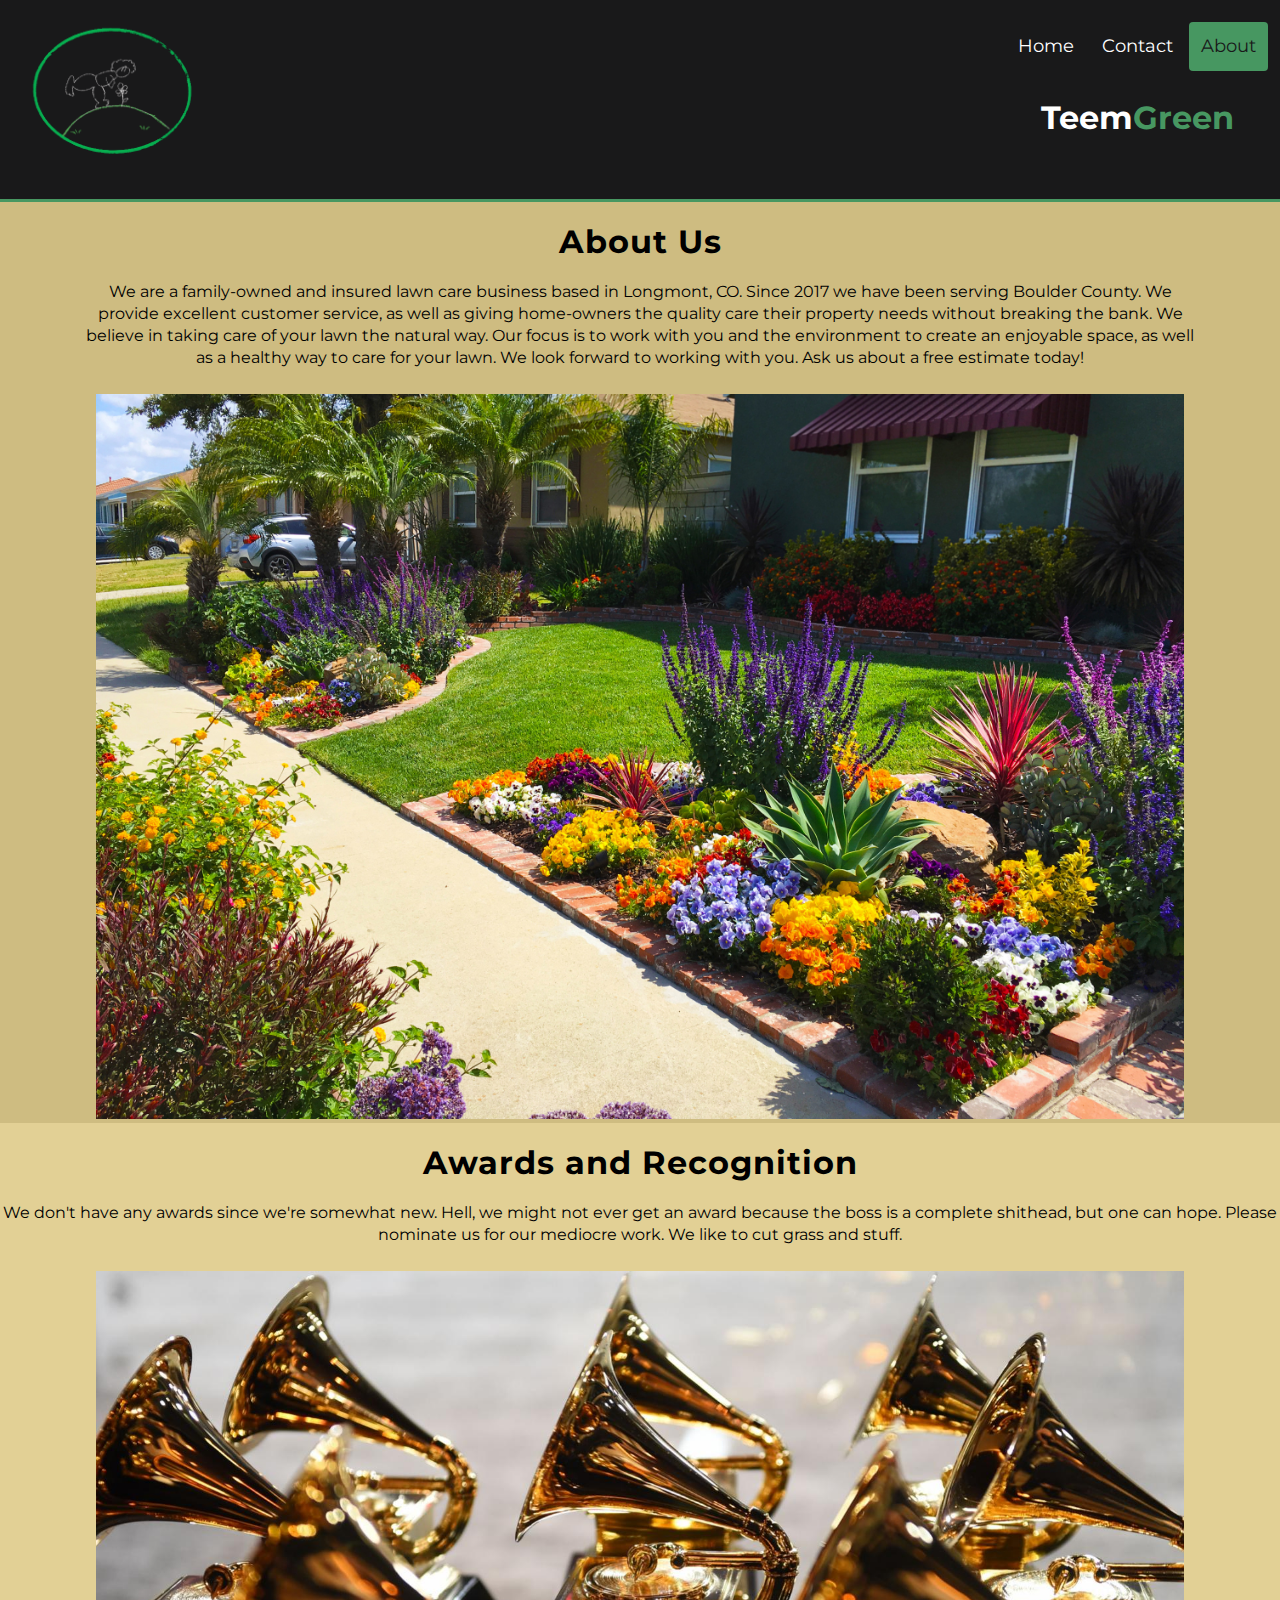
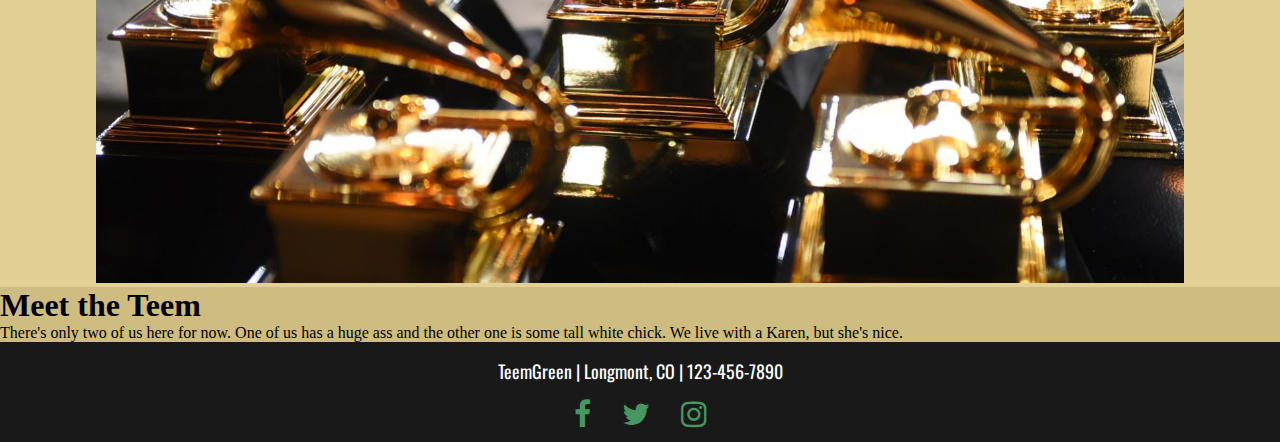
==== about.html @ 5f831e68 "nnnn" ====
<!DOCTYPE html>
<html lang="en">
<head>
    <meta charset="UTF-8">
    <meta name="viewport" content="width=device-width, initial-scale=1.0">
    <title>About</title>
    <link rel="stylesheet" href="style.css
    ">
    <link href="https://fonts.googleapis.com/css2?family=Montserrat&display=swap" rel="stylesheet">
    <link href="https://fonts.googleapis.com/css2?family=Oswald:wght@300&display=swap" rel="stylesheet">
    <link rel="stylesheet" href="https://cdnjs.cloudflare.com/ajax/libs/font-awesome/4.7.0/css/font-awesome.min.css">
    <link href="https://fonts.googleapis.com/css2?family=Marck+Script&display=swap" rel="stylesheet">

</head>

<body>
    <header>
        <img class="dan-logo" src="dan-logo.png">
        
        <div class="header-right">
            <a href="./index.html">Home</a>
            <a href="./contact.html">Contact</a>
            <a class="active" href="./about.html">About</a>
            <h1>Teem<span>Green</span></h1>
            </div>
      
        </div>

        
    </header>

</body>

<section class="about-us">
    <h1>About Us</h1>
    <p>We are a family-owned and insured lawn care business based in Longmont, CO. Since 2017 we have been serving Boulder County. We provide excellent customer service, as well as giving home-owners the quality care their property needs without breaking the bank. We believe in taking care of your lawn the natural way. Our focus is to work with you and the environment to create an enjoyable space, as well as a healthy way to care for your lawn. We look forward to working with you. Ask us about a free estimate today! </p>
    <img src="./landscape4.jpg">
</section>

<section class="awards">
    <h1>Awards and Recognition</h1>
    <p>We don't have any awards since we're somewhat new. Hell, we might not ever get an award because the boss is a complete shithead, but one can hope. Please nominate us for our mediocre work. We like to cut grass and stuff.</p>
    <img src="./grammys.jpg">
</section>

<section class="meet-the-teem">
    <h1>Meet the Teem</h1>
    <p>There's only two of us here for now. One of us has a huge ass and the other one is some tall white chick. We live with a Karen, but she's nice.</p>
</section>
<footer>
    <p>TeemGreen | Longmont, CO | 123-456-7890</p>
    
    <div class="social-media-btns" class="icon-fade">
        <a href="#" class="fa fa-facebook"></a>
        <a href="#" class="fa fa-twitter"></a>
        <a href="#" class="fa fa-instagram"></a>
    </div>
</footer>

<script src="./app.js"></script> 


</html>
---- style.css ----
* {
    margin: 0;
    padding: 0;
    box-sizing: border-box;
}

/* 
#19191A black
#479761 green
#CEBC81 yellowish   
#A16E83 dark pink
#B19f9E grayish pink */

/* -------------------------HEADER --------------*/
header {
    overflow: hidden;
    background-color: #19191A;
    padding: 20px 10px;
    /* padding : top bottom */
    border-bottom: 3px solid #479761;
    height: 100%;
}

header a {
    float: left;
    color: white;
    text-align: center;
    padding: 12px;
    text-decoration: none;
    font-size: 18px;
    line-height: 25px; /* sets amount of space above and below inline elements */ 
    border-radius: 4px;
    margin: 2px;
}

.dan-logo {
    width: 220px;
    transform: translate(-20px);
}

header a:hover {
    background-color: #479761;
    color: #19191A;
}

header a.active {
    background-color: #479761;
    color: #19191A;
}

.header-right {
    float: right;
    color: white;
    line-height: 90px;
    font-family: 'Montserrat', sans-serif;
}

.header-right h1 {
    text-align: center;

}
.header-right span {
    color: #479761;
}

/*-------BODY------------*/

section {
    background-color: #CEBC81;
}

.mySlides {
    height: 600px;
}

.home-text {
    font-family: 'Montserrat', sans-serif;
    height: 100%;
    display: flex;
    width: 100%;
}

.home-text h2 {
    text-align: center;
    padding-top: 35px;
}

.home-text p {
    margin: 30px;
    font-size: 14px;
}

.home-text div {
    width: 100%;
}


.motto {
    background-color: rgb(226, 208, 149);
    height: 100%;
}
.motto p {
    padding-top: 30px;
    text-align: center;
    font-family: 'Marck Script', cursive;
    font-size: 24px;
}

.motto h3{
    text-align: right;
    font-family: 'Montserrat', sans-serif;
    padding-right: 16px;
    padding-bottom: 14px;
}

.motto span {
    color: #479761;
}

.services-homepage {
    height: 330px;
    justify-content: center;
    align-items: center;
}

.services-homepage h2{
    text-align: center;
    padding: 20px;
    font-family: 'Montserrat', sans-serif;
}

.services-homepage img {
    width: 300px;
    height: 150px;
} 

.services-homepage p {
    width: 300px;
    height: 50px;
    font-family: 'Montserrat', sans-serif;
    font-size: 12px;
    text-align: center;
    align-items: center;
    background-color: #B19f9E;
    padding-top: 15px;
}

.services-homepage span {
    color: #479761;
}

.services {
    display: grid;
    grid-template-columns: auto auto;
    width: auto;
    justify-content: center;
}

.services div {
    padding: 4px;
}

/*--------------CONTACT PAGE---------*/


.info h1 {
    text-align: center;
    padding: 20px;
    font-family: 'Montserrat', sans-serif;
    font-weight: 900;
    letter-spacing: 2px;
}

.info i {
    font-size: 80px;
    color: #479761;
    padding-left: 10px;
    padding-top: 10px;
}


.contact-info {
    display: grid;
    align-content: center;
    background-image: url(./landscape3.jpg);
    background-size: cover;
    background-repeat: no-repeat;
    background-position: bottom;
    height: 400px;
}

.contact-info div{
    padding: 20px;
}



.contact-page-img img {
    width: 700px;
    
}

.phone-number, .location {
    display: block;
    font-family: 'Montserrat', sans-serif;
    font-size: 14px;
    width: 162px;
    background-color: rgba(160, 160, 160, 0.788);
    justify-self: right;
    text-align: center;
}

.booking h2 {
    background-color: rgb(226, 208, 149);
    text-align: center;
    padding: 20px;
    font-family: 'Montserrat', sans-serif;
    font-size: 16px;
}

.booking span {
    color: #479761;
}

.contact-form {
    height: 275px;
    display: flex;
    justify-content: center;
    
}

input, select, button {
    display: block;
    width: 200px;
    height: 30px;
    text-align: center;
    margin: 5px;
  
}

button {
    background-color: #479761;
    border: none;
    font-family: 'Montserrat', sans-serif;
    font-weight: bolder;
    text-transform: uppercase;
    
}

#fname {
    margin-top: 20px;
}

.map-bg {
    padding-top: 20px;
    padding-left: 15px;
}

#map { 
    width: 300px;
    height: 220px;
    background-color: grey;
}

.subscribe{
    background-color: rgb(226, 208, 149);
    font-family: 'Montserrat', sans-serif;
}

.subscribe h2 {
    text-align: center;
    padding: 20px;
    letter-spacing: 1px;
}

.subscribe p {
    text-align: center;
}

.submit-email {
    display: grid;
    grid-template-columns: auto auto;
    justify-content: center;
    padding: 20px;
}

/* ----------------ABOUT US -----------*/

.about-us {
    text-align: center;
    font-family: 'Montserrat', sans-serif;

}

.about-us h1 {
    padding: 20px;
    letter-spacing: 1px;
}

.about-us p{
    line-height: 22px;
    padding: 0px 80px 25px 80px;
    
}   

.about-us img {
    width: 85%;
    height: 100%;
    
}

.awards {
    text-align: center;
    font-family: 'Montserrat', sans-serif;
    background-color: rgb(226, 208, 149);
}

.awards h1 {
    padding: 20px;
    letter-spacing: 1px;
}

.awards p {
    line-height: 22px;
    padding-bottom: 25px;
}

.awards img {
    width: 85%;
    height: 80%;
}

/* -------FOOTER --------*/

footer {
    height: 100px;
    background-color:  #19191A; 
    color: white;
    font-family: 'Oswald', sans-serif;
    display: grid;
    place-items: center center; /* short hand for align-items and justify items */ 
    justify-content: space-evenly;
}

footer p {
    font-size: 18px;
    padding-top: 15px;
}

footer a {
    text-decoration: none;
    color: #479761;
    padding: 12px;
}

footer a:hover {
    color: white;
}

.social-media-btns {
   font-size: 30px;
}


@media screen and (max-width: 768px) {
    .header {
        display: block;
    }

    .header a {
      float: none;
      display: block;
      text-align: left;
    }
    .header-right {
      float: none;
      display: block;
    }

    .home-text p {
        font-size: 10px;
    }

  }
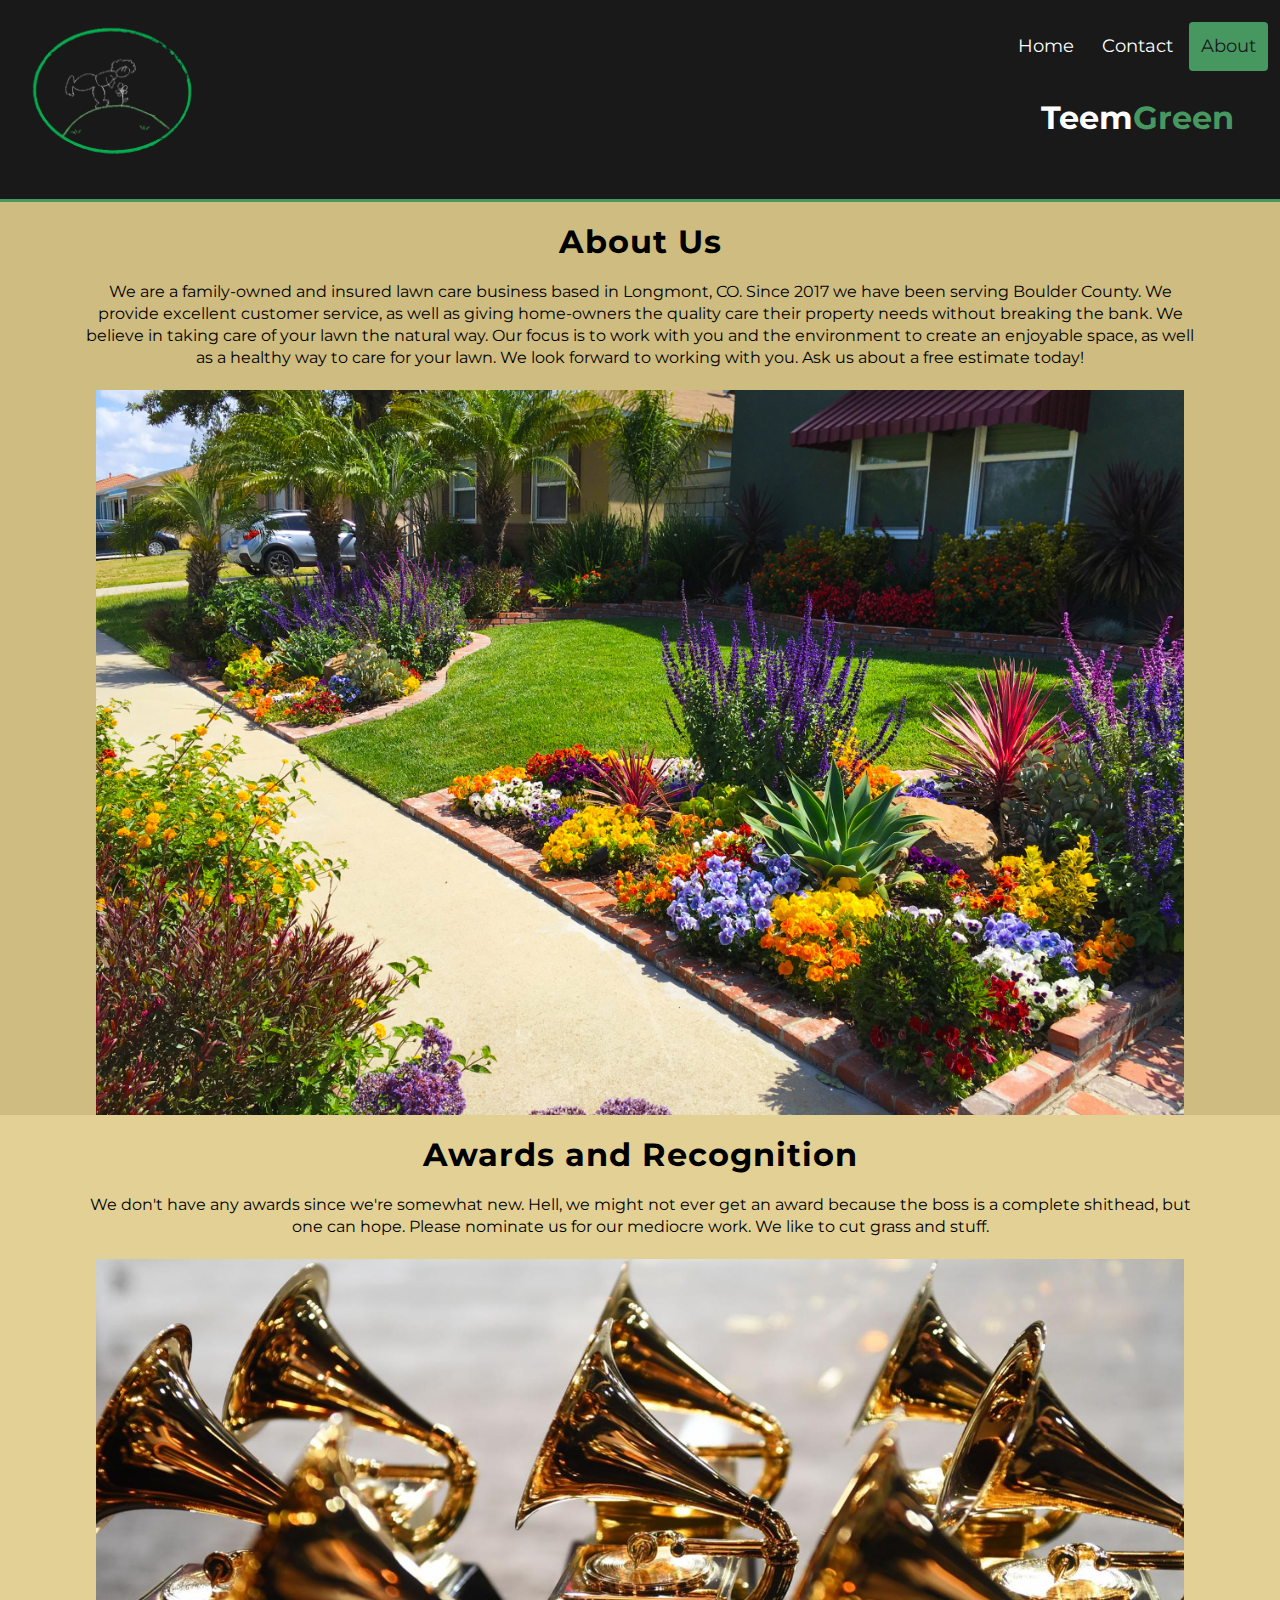
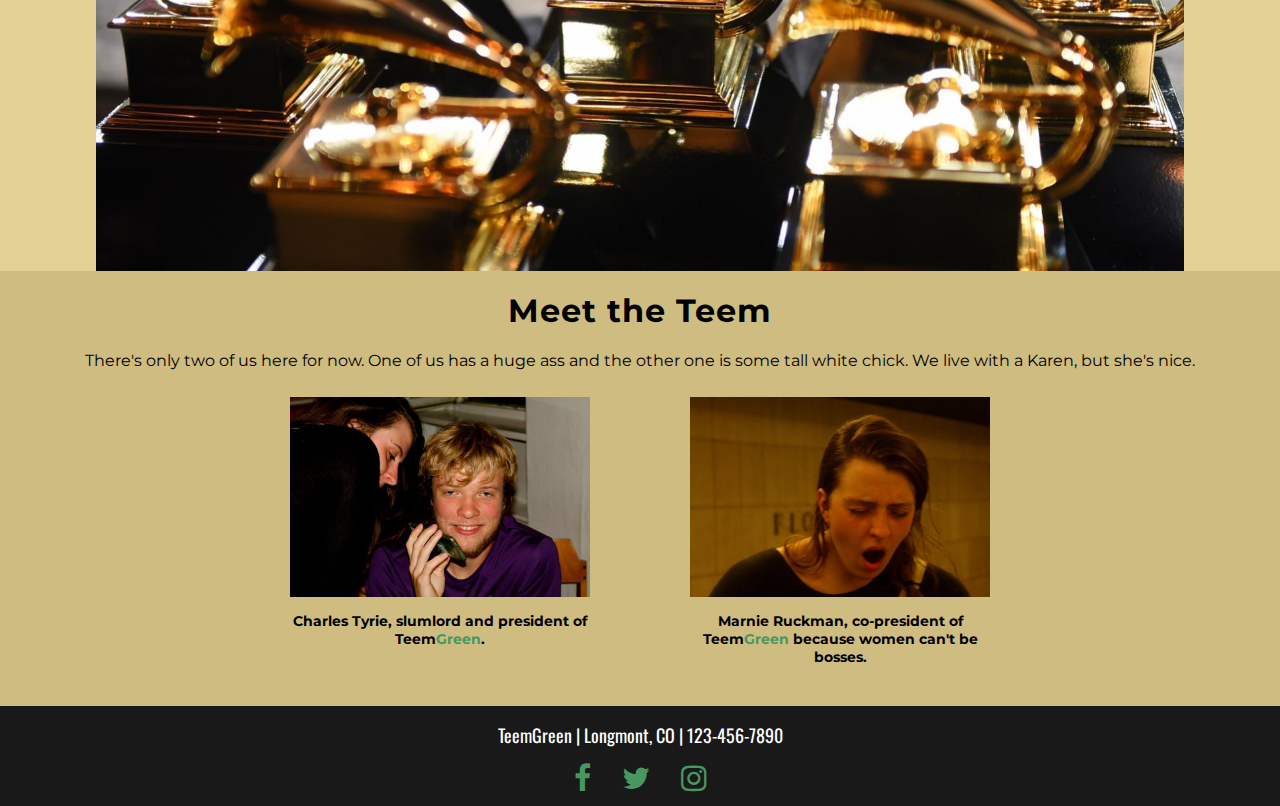
==== commit a83feb34: "rererer" ====
--- a/about.html
+++ b/about.html
@@ -46,6 +46,12 @@
 <section class="meet-the-teem">
     <h1>Meet the Teem</h1>
     <p>There's only two of us here for now. One of us has a huge ass and the other one is some tall white chick. We live with a Karen, but she's nice.</p>
+    <div class="teem">
+        <img src="charles.jpg">
+        <img src="marnie.jpg" id="marn">  
+        <h3>Charles Tyrie, slumlord and president of Teem<span>Green</span>.</h3>
+        <h3>Marnie Ruckman, co-president of Teem<span>Green</span> because women can't be bosses.</h3>
+    </div>
 </section>
 <footer>
     <p>TeemGreen | Longmont, CO | 123-456-7890</p>
--- a/style.css
+++ b/style.css
@@ -141,7 +141,7 @@
     font-size: 12px;
     text-align: center;
     align-items: center;
-    background-color: #B19f9E;
+    background-color: rgb(161, 110, 131, .4);
     padding-top: 15px;
 }
 
@@ -151,8 +151,8 @@
 
 .services {
     display: grid;
-    grid-template-columns: auto auto;
-    width: auto;
+    grid-template-columns: auto auto auto;
+    grid-column-gap: 30px;
     justify-content: center;
 }
 
@@ -289,7 +289,6 @@
 .about-us {
     text-align: center;
     font-family: 'Montserrat', sans-serif;
-
 }
 
 .about-us h1 {
@@ -306,7 +305,7 @@
 .about-us img {
     width: 85%;
     height: 100%;
-    
+    margin: -4px;
 }
 
 .awards {
@@ -323,12 +322,56 @@
 .awards p {
     line-height: 22px;
     padding-bottom: 25px;
+    padding: 0px 80px 25px 80px;
 }
 
 .awards img {
     width: 85%;
     height: 80%;
-}
+    margin: -4px;
+}
+
+.meet-the-teem {
+    font-family: 'Montserrat', sans-serif;
+    text-align: center;
+    height: 435px;
+}
+
+.meet-the-teem h1 {
+    padding: 20px;
+    letter-spacing: 1px;
+}
+
+.meet-the-teem p {
+    padding: 0px 80px 25px 80px;
+    line-height: 22px;
+}
+
+.meet-the-teem img {
+    width: 100%;
+    object-fit: cover;
+}
+
+.meet-the-teem h3 {
+    font-size: 14px;
+}
+
+.teem {
+    display: grid;
+    grid-template-columns: 300px 300px;
+    grid-column-gap: 100px;
+    grid-row-gap: 15px;
+    justify-content: center;
+}
+
+#marn {
+    height: 200px;
+}
+
+.meet-the-teem span {
+    color: #479761;
+}
+
 
 /* -------FOOTER --------*/
 
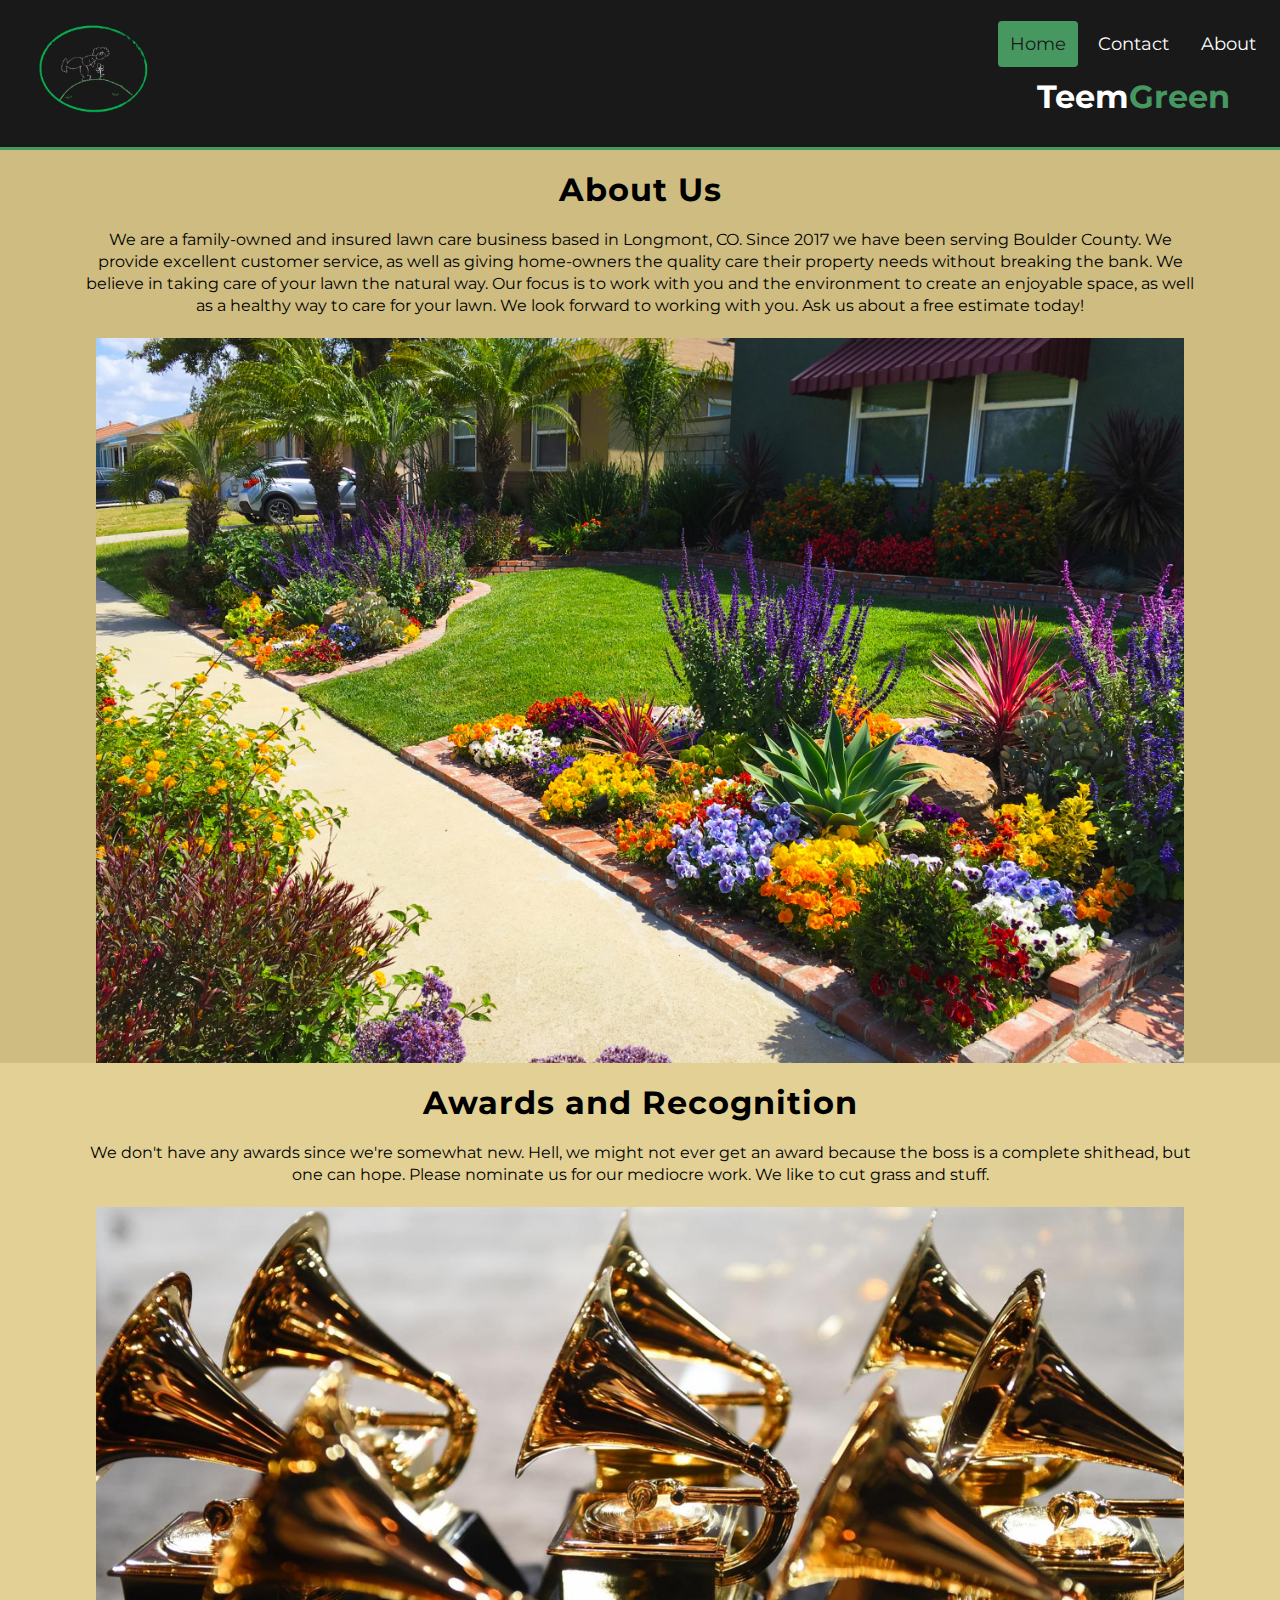
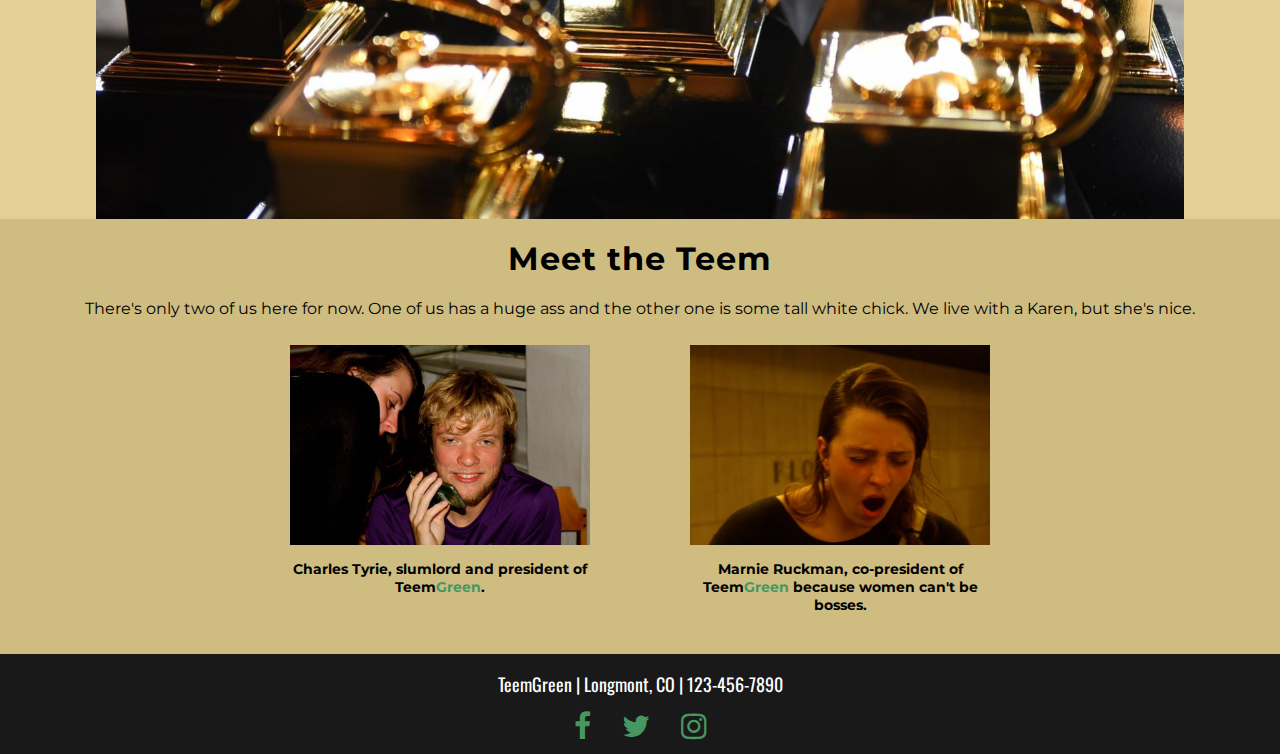
==== commit 8904b077: "aaa" ====
--- a/about.html
+++ b/about.html
@@ -18,12 +18,12 @@
         <img class="dan-logo" src="dan-logo.png">
         
         <div class="header-right">
-            <a href="./index.html">Home</a>
-            <a href="./contact.html">Contact</a>
-            <a class="active" href="./about.html">About</a>
+            <div class="headerLinks">
+                <a class="active" href="./index.html">Home</a>
+                <a href="./contact.html">Contact</a>
+                <a href="./about.html">About</a>
+            </div>
             <h1>Teem<span>Green</span></h1>
-            </div>
-      
         </div>
 
         
--- a/style.css
+++ b/style.css
@@ -13,16 +13,17 @@
 
 /* -------------------------HEADER --------------*/
 header {
-    overflow: hidden;
     background-color: #19191A;
     padding: 20px 10px;
     /* padding : top bottom */
     border-bottom: 3px solid #479761;
-    height: 100%;
+    height: 150px;
+    display: flex;
+    justify-content: space-between;
 }
 
 header a {
-    float: left;
+    
     color: white;
     text-align: center;
     padding: 12px;
@@ -34,8 +35,8 @@
 }
 
 .dan-logo {
-    width: 220px;
-    transform: translate(-20px);
+    width: 150px;
+
 }
 
 header a:hover {
@@ -49,16 +50,19 @@
 }
 
 .header-right {
-    float: right;
+    display: flex;
+    flex-direction: column;
+    justify-content: center;
+    align-items: center;
     color: white;
-    line-height: 90px;
-    font-family: 'Montserrat', sans-serif;
-}
-
-.header-right h1 {
-    text-align: center;
-
-}
+    font-family: 'Montserrat', sans-serif;
+}
+
+.headerLinks {
+    padding-bottom: 20px;
+}
+
+
 .header-right span {
     color: #479761;
 }
@@ -71,8 +75,25 @@
 
 .mySlides {
     height: 600px;
-}
-
+    
+}
+
+.slideButtons {
+    display: flex;
+    align-items: center;
+    justify-content: space-evenly;
+}
+
+.slideButtons button {
+    width: 100px;
+    background-color: #479761;
+    font-size: 16px;    
+    font-weight: bold;
+    border-radius: 5px;
+    border: none;
+    outline: none;
+    cursor: pointer;
+}
 .home-text {
     font-family: 'Montserrat', sans-serif;
     height: 100%;
@@ -231,19 +252,19 @@
 
 input, select, button {
     display: block;
-    width: 200px;
     height: 30px;
     text-align: center;
     margin: 5px;
   
 }
 
-button {
+.contact button {
     background-color: #479761;
     border: none;
     font-family: 'Montserrat', sans-serif;
     font-weight: bolder;
     text-transform: uppercase;
+    width: 200px;
     
 }
 
@@ -405,23 +426,3 @@
 }
 
 
-@media screen and (max-width: 768px) {
-    .header {
-        display: block;
-    }
-
-    .header a {
-      float: none;
-      display: block;
-      text-align: left;
-    }
-    .header-right {
-      float: none;
-      display: block;
-    }
-
-    .home-text p {
-        font-size: 10px;
-    }
-
-  }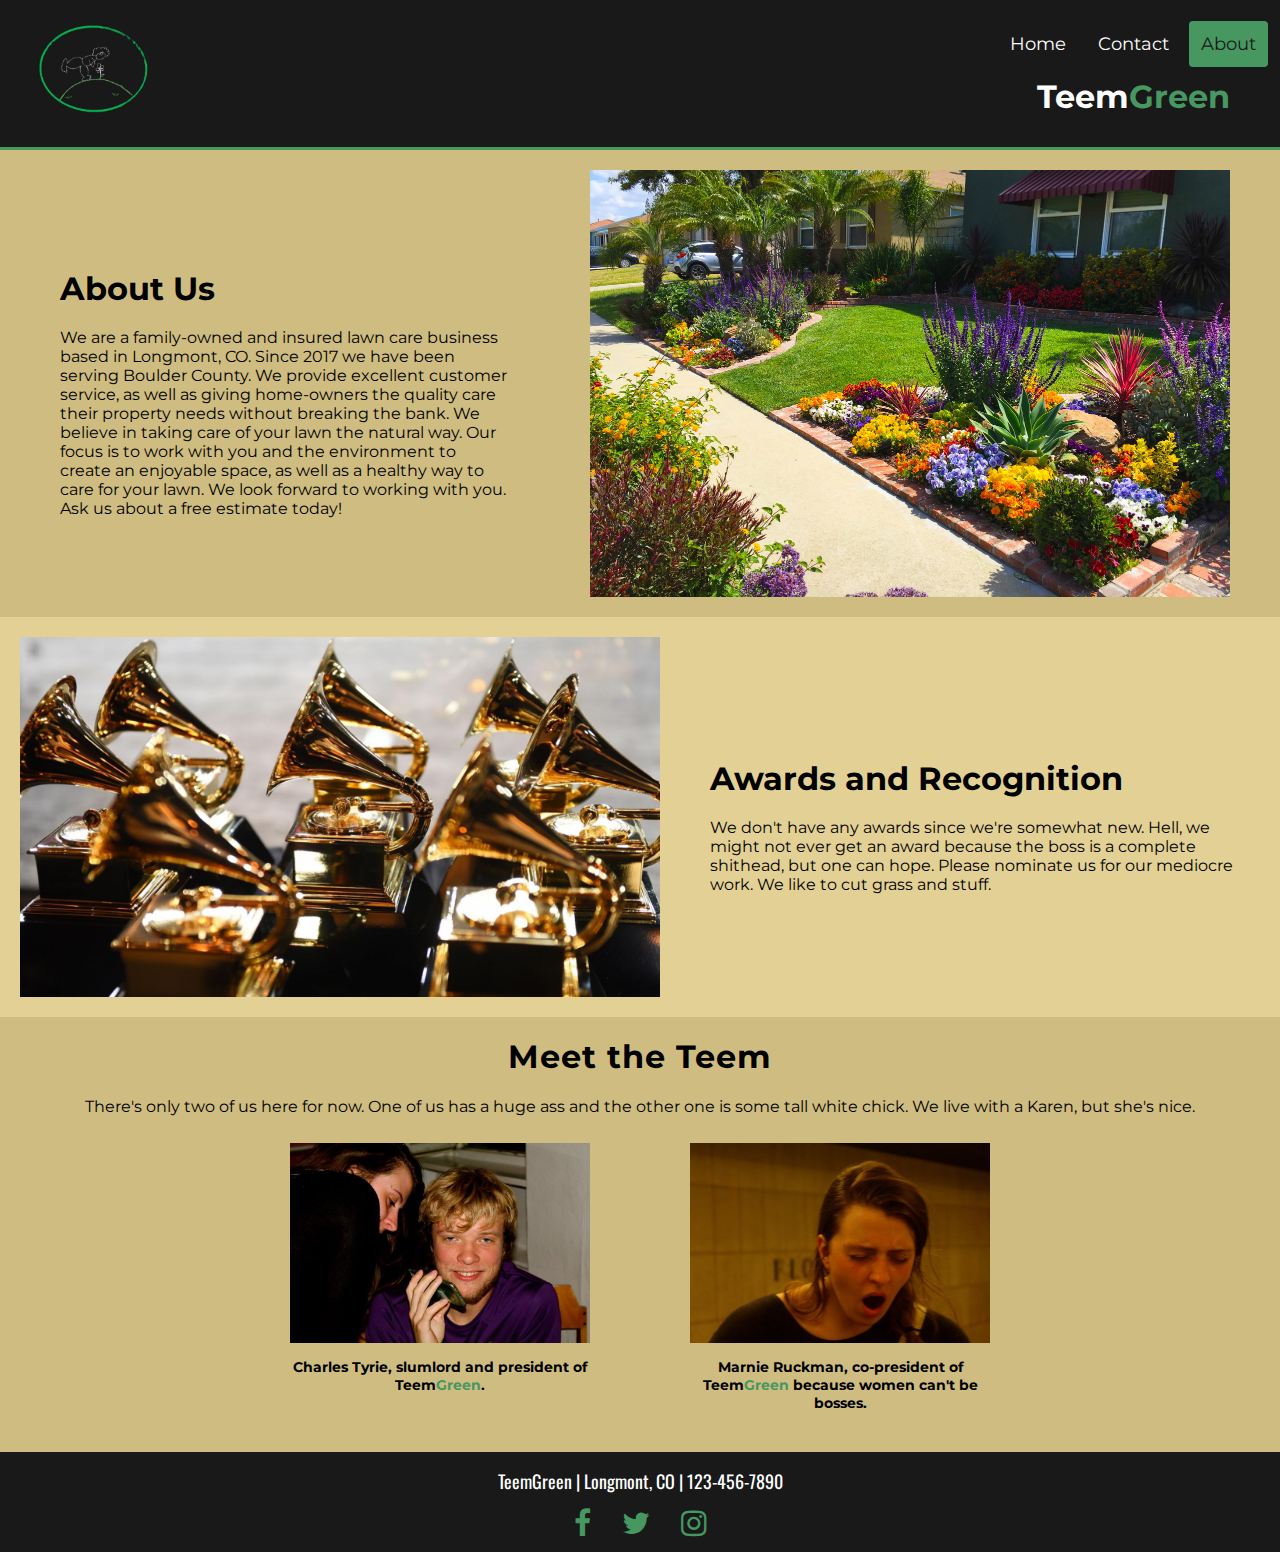
==== commit 06cb5f66: "major overhaul" ====
--- a/about.html
+++ b/about.html
@@ -19,9 +19,9 @@
         
         <div class="header-right">
             <div class="headerLinks">
-                <a class="active" href="./index.html">Home</a>
+                <a href="./index.html">Home</a>
                 <a href="./contact.html">Contact</a>
-                <a href="./about.html">About</a>
+                <a class="active" href="./about.html">About</a>
             </div>
             <h1>Teem<span>Green</span></h1>
         </div>
@@ -32,15 +32,19 @@
 </body>
 
 <section class="about-us">
-    <h1>About Us</h1>
-    <p>We are a family-owned and insured lawn care business based in Longmont, CO. Since 2017 we have been serving Boulder County. We provide excellent customer service, as well as giving home-owners the quality care their property needs without breaking the bank. We believe in taking care of your lawn the natural way. Our focus is to work with you and the environment to create an enjoyable space, as well as a healthy way to care for your lawn. We look forward to working with you. Ask us about a free estimate today! </p>
+    <div class="left-container-about-us">
+        <h1>About Us</h1>
+        <p>We are a family-owned and insured lawn care business based in Longmont, CO. Since 2017 we have been serving Boulder County. We provide excellent customer service, as well as giving home-owners the quality care their property needs without breaking the bank. We believe in taking care of your lawn the natural way. Our focus is to work with you and the environment to create an enjoyable space, as well as a healthy way to care for your lawn. We look forward to working with you. Ask us about a free estimate today! </p>
+    </div>
     <img src="./landscape4.jpg">
 </section>
 
 <section class="awards">
-    <h1>Awards and Recognition</h1>
-    <p>We don't have any awards since we're somewhat new. Hell, we might not ever get an award because the boss is a complete shithead, but one can hope. Please nominate us for our mediocre work. We like to cut grass and stuff.</p>
     <img src="./grammys.jpg">
+    <div class="right-container-awards">
+        <h1>Awards and Recognition</h1>
+        <p>We don't have any awards since we're somewhat new. Hell, we might not ever get an award because the boss is a complete shithead, but one can hope. Please nominate us for our mediocre work. We like to cut grass and stuff.</p>
+    </div>
 </section>
 
 <section class="meet-the-teem">
--- a/style.css
+++ b/style.css
@@ -75,7 +75,7 @@
 
 .mySlides {
     height: 600px;
-    
+    display: none;
 }
 
 .slideButtons {
@@ -94,6 +94,14 @@
     outline: none;
     cursor: pointer;
 }
+
+.carousel-item-visible {
+    display: block;
+}
+
+.carousel-item-hidden {
+    display: hide;
+}
 .home-text {
     font-family: 'Montserrat', sans-serif;
     height: 100%;
@@ -118,20 +126,24 @@
 
 .motto {
     background-color: rgb(226, 208, 149);
-    height: 100%;
+    display: flex;
+    flex-direction: column;
+    justify-content: center;
+    align-items: center;
+    width: 100%;
 }
 .motto p {
-    padding-top: 30px;
-    text-align: center;
     font-family: 'Marck Script', cursive;
     font-size: 24px;
+    width: 40%;
+    margin: 20px 0;
 }
 
 .motto h3{
-    text-align: right;
-    font-family: 'Montserrat', sans-serif;
-    padding-right: 16px;
-    padding-bottom: 14px;
+    font-family: 'Montserrat', sans-serif;
+    margin-bottom: 20px;
+    position: relative;
+    left: 170px;
 }
 
 .motto span {
@@ -246,46 +258,48 @@
 .contact-form {
     height: 275px;
     display: flex;
-    justify-content: center;
+    justify-content: space-evenly;
     
 }
-
-input, select, button {
-    display: block;
-    height: 30px;
-    text-align: center;
-    margin: 5px;
-  
-}
-
-.contact button {
-    background-color: #479761;
-    border: none;
-    font-family: 'Montserrat', sans-serif;
-    font-weight: bolder;
-    text-transform: uppercase;
-    width: 200px;
-    
-}
-
+.form {
+    display: flex;
+    flex-direction: column;
+    width: 350px;
+}
+
+.form input, select, button {
+    height: 40px;
+    font-size: 16px;
+}
+
+.contact-form button, .submit-email button {
+    margin-top: 6px;
+}
+
+.contact-form input, .submit-email input {
+    padding-left: 5px;
+}
 #fname {
     margin-top: 20px;
 }
 
 .map-bg {
-    padding-top: 20px;
-    padding-left: 15px;
+    margin: auto 0;
 }
 
 #map { 
-    width: 300px;
-    height: 220px;
+    width: 500px;
+    height: 250px;
     background-color: grey;
 }
 
 .subscribe{
     background-color: rgb(226, 208, 149);
     font-family: 'Montserrat', sans-serif;
+    display: flex;
+    flex-direction: column;
+    justify-content: center;
+    align-items: center;
 }
 
 .subscribe h2 {
@@ -299,58 +313,66 @@
 }
 
 .submit-email {
-    display: grid;
-    grid-template-columns: auto auto;
-    justify-content: center;
-    padding: 20px;
+    display: flex;
+    flex-direction: column;
+    justify-content: center;
+    align-items: center;
+    margin: 30px 0;
+    width: 250px;
+}
+
+.submit-email input, button {
+    width: 100%;
+    height: 30px;
 }
 
 /* ----------------ABOUT US -----------*/
 
 .about-us {
-    text-align: center;
-    font-family: 'Montserrat', sans-serif;
-}
-
-.about-us h1 {
-    padding: 20px;
-    letter-spacing: 1px;
-}
-
-.about-us p{
-    line-height: 22px;
-    padding: 0px 80px 25px 80px;
-    
-}   
+    display: flex;
+    justify-content: space-evenly;
+    align-items: center;
+    font-family: 'Montserrat', sans-serif;
+}
+.left-container-about-us {
+    margin: 30px;
+    width: 450px;
+}
+
+.left-container-about-us h1{
+    margin: 20px 0;
+}
 
 .about-us img {
-    width: 85%;
-    height: 100%;
-    margin: -4px;
+    width: 50%;
+    margin: 20px;
 }
 
 .awards {
-    text-align: center;
+    display: flex;
+    justify-content: space-evenly;
+    align-items: center;
     font-family: 'Montserrat', sans-serif;
     background-color: rgb(226, 208, 149);
 }
 
-.awards h1 {
-    padding: 20px;
-    letter-spacing: 1px;
-}
-
-.awards p {
-    line-height: 22px;
-    padding-bottom: 25px;
-    padding: 0px 80px 25px 80px;
+.right-container-awards {
+    display: flex;
+    flex-direction: column;
+    justify-content: center;
+    margin: 30px;
+    width: 550px;
+}
+
+.right-container-awards h1 {
+    margin: 20px 0;
 }
 
 .awards img {
-    width: 85%;
-    height: 80%;
-    margin: -4px;
-}
+    width: 50%;
+    margin: 20px;
+}
+
 
 .meet-the-teem {
     font-family: 'Montserrat', sans-serif;
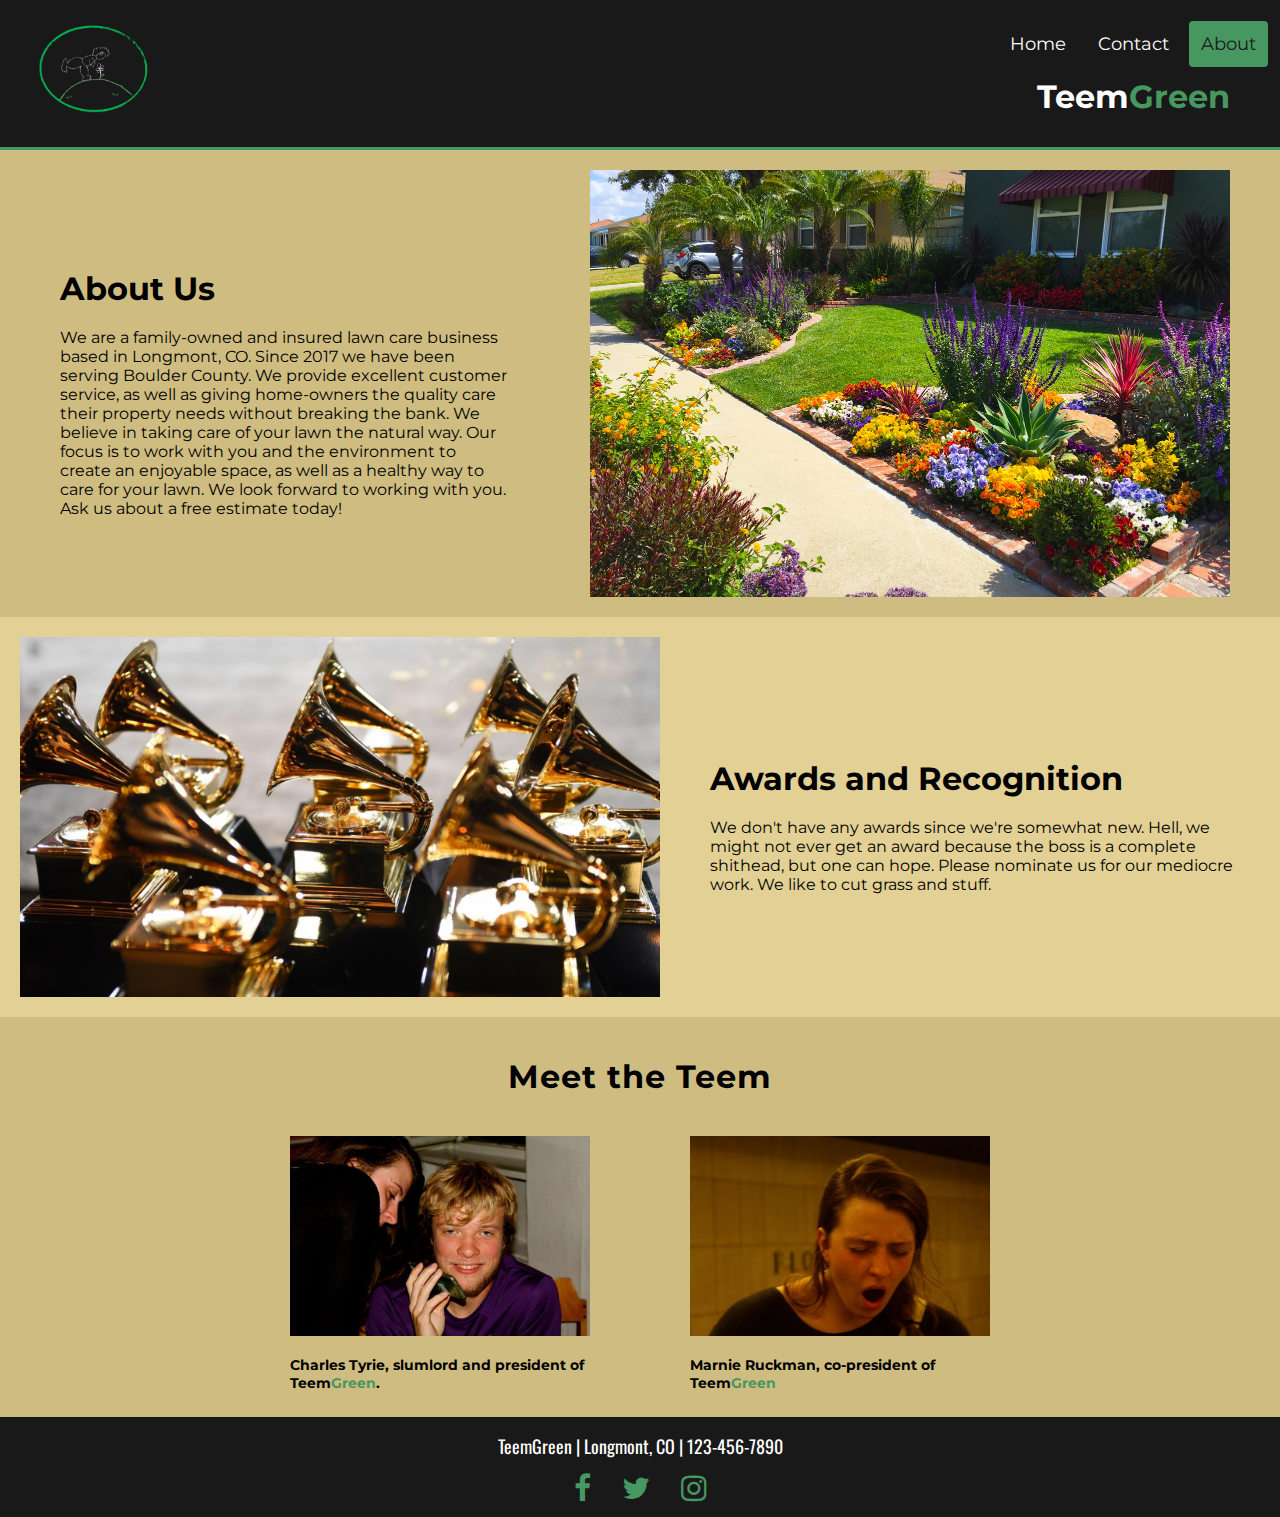
==== commit df159067: "cleaned up contact page" ====
--- a/about.html
+++ b/about.html
@@ -49,12 +49,11 @@
 
 <section class="meet-the-teem">
     <h1>Meet the Teem</h1>
-    <p>There's only two of us here for now. One of us has a huge ass and the other one is some tall white chick. We live with a Karen, but she's nice.</p>
     <div class="teem">
         <img src="charles.jpg">
         <img src="marnie.jpg" id="marn">  
         <h3>Charles Tyrie, slumlord and president of Teem<span>Green</span>.</h3>
-        <h3>Marnie Ruckman, co-president of Teem<span>Green</span> because women can't be bosses.</h3>
+        <h3>Marnie Ruckman, co-president of Teem<span>Green</span></h3>
     </div>
 </section>
 <footer>
--- a/style.css
+++ b/style.css
@@ -376,18 +376,16 @@
 
 .meet-the-teem {
     font-family: 'Montserrat', sans-serif;
-    text-align: center;
-    height: 435px;
+    display: flex;
+    flex-direction: column;
+    justify-content: space-evenly;
+    align-items: center;
+    height: 400px;
 }
 
 .meet-the-teem h1 {
     padding: 20px;
     letter-spacing: 1px;
-}
-
-.meet-the-teem p {
-    padding: 0px 80px 25px 80px;
-    line-height: 22px;
 }
 
 .meet-the-teem img {
@@ -397,6 +395,7 @@
 
 .meet-the-teem h3 {
     font-size: 14px;
+    margin: 5px 0;
 }
 
 .teem {
